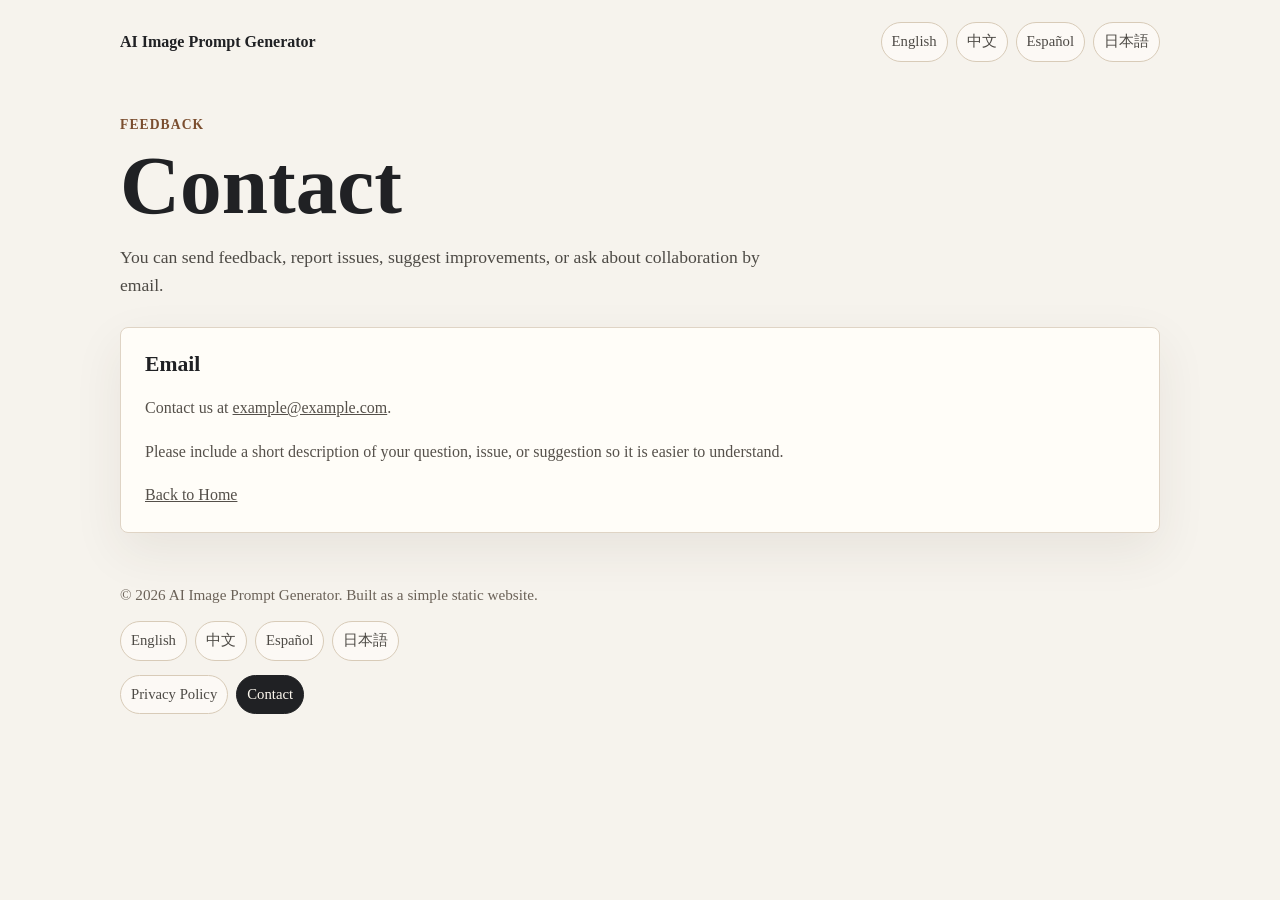
==== contact/index.html @ 26bd29a5 "Add contact page" ====
<!DOCTYPE html>
<html lang="en">
<head>
  <meta charset="UTF-8">
  <meta name="viewport" content="width=device-width, initial-scale=1.0">
  <title>Contact</title>
  <meta name="description" content="Contact AI Image Prompt Generator for feedback, suggestions, or collaboration.">
  <link rel="canonical" href="https://ai-image-prompt-generator.zivgzhan.workers.dev/contact/">
  <link rel="stylesheet" href="../style.css">
  <script type="text/javascript">
    (function(c,l,a,r,i,t,y){
      c[a]=c[a]||function(){(c[a].q=c[a].q||[]).push(arguments)};
      t=l.createElement(r);t.async=1;t.src="https://www.clarity.ms/tag/"+i;
      y=l.getElementsByTagName(r)[0];y.parentNode.insertBefore(t,y);
    })(window, document, "clarity", "script", "ww41xob78q");
  </script>
</head>
<body>
  <header class="site-header">
    <a class="brand" href="/">AI Image Prompt Generator</a>
    <nav class="language-nav" aria-label="Language switcher">
      <a data-lang-link data-lang="en" href="/en/">English</a>
      <a data-lang-link data-lang="zh" href="/zh/">中文</a>
      <a data-lang-link data-lang="es" href="/es/">Español</a>
      <a data-lang-link data-lang="ja" href="/ja/">日本語</a>
    </nav>
  </header>

  <main class="page">
    <section class="hero" aria-labelledby="page-title">
      <p class="eyebrow">Feedback</p>
      <h1 id="page-title">Contact</h1>
      <p class="intro">
        You can send feedback, report issues, suggest improvements, or ask about collaboration by email.
      </p>
    </section>

    <section class="privacy-content" aria-label="Contact details">
      <h2>Email</h2>
      <p>
        Contact us at <a href="mailto:example@example.com">example@example.com</a>.
      </p>
      <p>
        Please include a short description of your question, issue, or suggestion so it is easier to understand.
      </p>
      <p>
        <a href="/">Back to Home</a>
      </p>
    </section>
  </main>

  <footer class="footer">
    <p>&copy; 2026 AI Image Prompt Generator. Built as a simple static website.</p>
    <nav class="language-nav" aria-label="Footer language switcher">
      <a data-lang-link data-lang="en" href="/en/">English</a>
      <a data-lang-link data-lang="zh" href="/zh/">中文</a>
      <a data-lang-link data-lang="es" href="/es/">Español</a>
      <a data-lang-link data-lang="ja" href="/ja/">日本語</a>
    </nav>
    <nav class="footer-links" aria-label="Footer links">
      <a href="/privacy/">Privacy Policy</a>
      <a href="/contact/" aria-current="page">Contact</a>
    </nav>
  </footer>
</body>
</html>
---- style.css ----
/* Basic reset keeps sizing predictable for beginners. */
* {
  box-sizing: border-box;
}

html {
  overflow-x: hidden;
}

body {
  margin: 0;
  overflow-x: hidden;
  color: #202124;
  background: #f6f3ed;
  font-family: Georgia, "Times New Roman", serif;
  line-height: 1.6;
}

a {
  color: inherit;
}

.language-suggestion {
  display: flex;
  align-items: center;
  justify-content: center;
  gap: 12px;
  padding: 10px 16px;
  color: #202124;
  background: #f1dfc6;
  border-bottom: 1px solid #d8c1a1;
  font-size: 0.95rem;
  text-align: center;
}

.language-suggestion[hidden] {
  display: none;
}

.language-suggestion button {
  width: auto;
  padding: 7px 11px;
  font-size: 0.9rem;
}

.language-suggestion .quiet-button {
  color: #202124;
  background: transparent;
  border: 1px solid #b99b72;
}

.site-header,
.footer {
  width: min(1040px, calc(100% - 32px));
  margin: 0 auto;
}

.site-header {
  display: flex;
  align-items: center;
  justify-content: space-between;
  gap: 18px;
  padding: 22px 0 10px;
}

.brand {
  font-weight: 700;
  text-decoration: none;
}

.language-nav,
.footer-links {
  display: flex;
  flex-wrap: wrap;
  gap: 8px;
}

.language-nav a,
.footer-links a {
  min-height: 36px;
  padding: 7px 10px;
  border: 1px solid #d8cbb8;
  border-radius: 999px;
  color: #4d4a45;
  background: rgba(255, 253, 248, 0.72);
  font-size: 0.92rem;
  text-decoration: none;
}

.language-nav a:hover,
.language-nav a[aria-current="page"],
.footer-links a:hover,
.footer-links a[aria-current="page"] {
  color: #fffaf1;
  border-color: #202124;
  background: #202124;
}

.page {
  width: min(1040px, calc(100% - 32px));
  margin: 0 auto;
  padding: 42px 0 32px;
}

.hero {
  margin-bottom: 28px;
}

.eyebrow {
  margin: 0 0 10px;
  color: #7b4e2f;
  font-size: 0.85rem;
  font-weight: 700;
  letter-spacing: 0.08em;
  text-transform: uppercase;
}

h1,
h2,
h3,
p {
  margin-top: 0;
}

h1 {
  max-width: 850px;
  margin-bottom: 16px;
  font-size: clamp(2.25rem, 8vw, 5.2rem);
  line-height: 0.98;
}

h2 {
  font-size: clamp(1.55rem, 4vw, 2.2rem);
  line-height: 1.15;
}

.intro {
  max-width: 680px;
  margin-bottom: 0;
  color: #4d4a45;
  font-size: 1.1rem;
}

.generator,
.how-it-works,
.faq,
.privacy-content {
  border: 1px solid #dfd4c5;
  border-radius: 8px;
  background: #fffdf8;
  box-shadow: 0 18px 50px rgba(64, 48, 32, 0.08);
}

.generator {
  display: grid;
  gap: 14px;
  padding: 24px;
}

label {
  font-weight: 700;
}

textarea {
  width: 100%;
  min-height: 130px;
  padding: 14px;
  resize: vertical;
  color: #202124;
  border: 1px solid #cfc3b4;
  border-radius: 8px;
  background: #fffaf1;
  font: inherit;
}

textarea:focus {
  outline: 3px solid rgba(176, 91, 45, 0.22);
  border-color: #9b522b;
}

button {
  width: fit-content;
  min-height: 44px;
  padding: 12px 18px;
  color: #fffaf1;
  border: 0;
  border-radius: 8px;
  background: #202124;
  font: inherit;
  font-weight: 700;
  cursor: pointer;
}

button:hover {
  background: #7b4e2f;
}

.results {
  display: grid;
  gap: 12px;
  margin-top: 8px;
}

.prompt-card {
  padding: 14px;
  overflow-wrap: anywhere;
  border-left: 4px solid #b05b2d;
  border-radius: 6px;
  background: #f7efe4;
}

.prompt-card strong {
  display: block;
  margin-bottom: 4px;
}

.prompt-card p {
  margin-bottom: 0;
}

.error-card {
  border-left-color: #b83b3b;
  background: #fff0ed;
}

.how-it-works,
.faq,
.privacy-content {
  display: grid;
  gap: 18px;
  margin-top: 28px;
  padding: 24px;
}

.steps {
  display: grid;
  grid-template-columns: repeat(3, minmax(0, 1fr));
  gap: 14px;
}

.steps article {
  padding: 16px;
  border: 1px solid #eadfce;
  border-radius: 8px;
  background: #fffaf1;
}

.steps span {
  display: inline-grid;
  width: 32px;
  height: 32px;
  margin-bottom: 12px;
  place-items: center;
  border-radius: 999px;
  color: #fffaf1;
  background: #b05b2d;
  font-weight: 700;
}

.steps h3,
.faq-item h3 {
  margin-bottom: 6px;
  font-size: 1.05rem;
}

.steps p,
.faq-item p {
  margin-bottom: 0;
  color: #55504a;
}

.faq h2 {
  margin-bottom: 2px;
}

.faq-item {
  padding-top: 16px;
  border-top: 1px solid #eadfce;
}

.privacy-content h2 {
  margin-bottom: 0;
  font-size: 1.35rem;
}

.privacy-content p,
.privacy-content li {
  color: #55504a;
}

.privacy-content p,
.privacy-content ul {
  margin-bottom: 0;
}

.privacy-content ul {
  padding-left: 22px;
}

.footer {
  display: grid;
  gap: 14px;
  padding: 18px 0 36px;
  color: #6b6258;
  font-size: 0.95rem;
}

.footer p {
  margin-bottom: 0;
}

/* Smaller spacing keeps the page comfortable on phones. */
@media (max-width: 720px) {
  .site-header {
    align-items: flex-start;
    flex-direction: column;
  }

  .page {
    padding-top: 28px;
  }

  .steps {
    grid-template-columns: 1fr;
  }
}

@media (max-width: 560px) {
  .site-header,
  .page,
  .footer {
    width: min(100% - 24px, 1040px);
  }

  .generator,
  .how-it-works,
  .faq,
  .privacy-content {
    padding: 18px;
  }

  button {
    width: 100%;
  }

  .language-suggestion {
    align-items: stretch;
    flex-direction: column;
  }
}
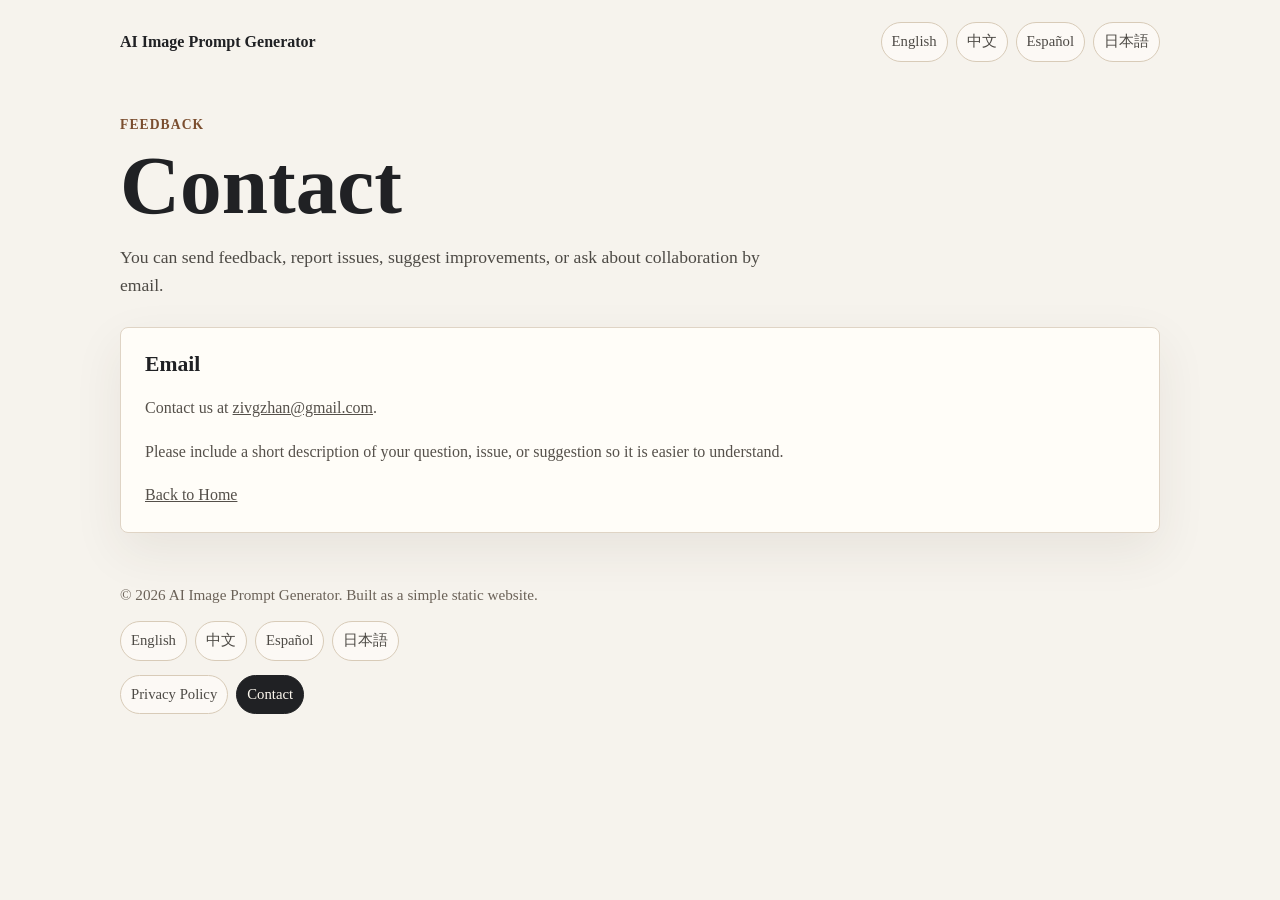
==== commit 76b56944: "Update contact email" ====
--- a/contact/index.html
+++ b/contact/index.html
@@ -38,7 +38,7 @@
     <section class="privacy-content" aria-label="Contact details">
       <h2>Email</h2>
       <p>
-        Contact us at <a href="mailto:example@example.com">example@example.com</a>.
+        Contact us at <a href="mailto:zivgzhan@gmail.com">zivgzhan@gmail.com</a>.
       </p>
       <p>
         Please include a short description of your question, issue, or suggestion so it is easier to understand.
